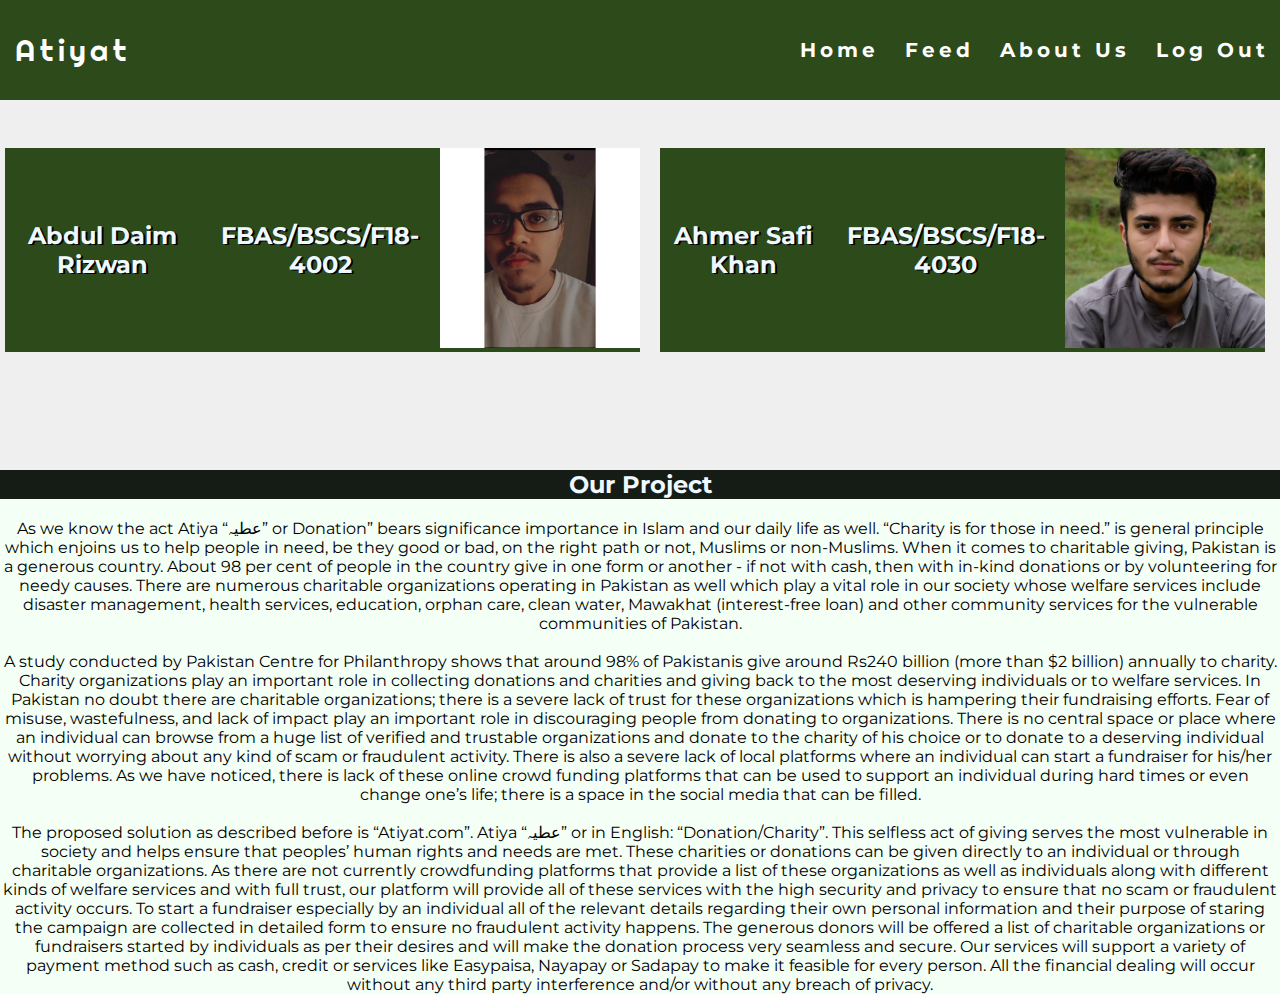
==== contact.html @ df045e23 "First Upload" ====
<!DOCTYPE html>
<html lang="en">
<head>
    <meta charset="UTF-8">
    <meta http-equiv="X-UA-Compatible" content="IE=edge">
    <meta name="viewport" content="width=device-width, initial-scale=1.0">

        <link rel="preconnect" href="https://fonts.googleapis.com">
        <link rel="preconnect" href="https://fonts.gstatic.com" crossorigin>
        <link href="https://fonts.googleapis.com/css2?family=Montserrat:wght@400;600&display=swap" rel="stylesheet">
    
        <link rel="preconnect" href="https://fonts.googleapis.com">
        <link rel="preconnect" href="https://fonts.gstatic.com" crossorigin>
        <link href="https://fonts.googleapis.com/css2?family=Righteous&display=swap" rel="stylesheet">
    <link rel="stylesheet" href="Resources/contact.css">
    <title>Contact Us</title>
</head>
<body>
        <header>
            <div class="Wrapper">
                <div class="logo">
                    <a href="#">Atiyat</a>
                </div>
                <nav>
                    <a href="index.html">Home</a>
                    <a href="feed.html">Feed</a>
                    <a href="contact.html">About Us</a>
                    <a href="index.html">Log Out</a>
                </nav>
            </div>
      </header>
      <div>
      <div class="MembersContainer">
          <div class="name1">
              <h2>Abdul Daim Rizwan</h2><br>
              <h2>FBAS/BSCS/F18-4002</h2>
              <img src="Assets\Daim.jpg" alt="Daim" >
          </div>    
          <div class="name2">
              <h2>Ahmer Safi Khan</h2><br>
              <h2>FBAS/BSCS/F18-4030</h2>
              <img src="Assets\ahmer.JPG" alt="Ahmer" >
              
          </div>
          
      </div>
      </div>
      <div class="AboutUs">
        <h2 class="Heading";>Our Project</h2>
    
        <p>As we know the act Atiya “عطیہ” or Donation” bears significance importance in Islam and our daily life as well. “Charity is for those in need.” is general principle which enjoins us to help people in need, be they good or bad, on the right path or not, Muslims or non-Muslims. When it comes to charitable giving, Pakistan is a generous country. About 98 per cent of people in the country give in one form or another - if not with cash, then with in-kind donations or by volunteering for needy causes. There are numerous charitable organizations operating in Pakistan as well which play a vital role in our society whose welfare services include disaster management, health services, education, orphan care, clean water, Mawakhat (interest-free loan) and other community services for the vulnerable communities of Pakistan.</p><br>
        
        <p>A study conducted by Pakistan Centre for Philanthropy shows that around 98% of Pakistanis give around Rs240 billion (more than $2 billion) annually to charity. Charity organizations play an important role in collecting donations and charities and giving back to the most deserving individuals or to welfare services. In Pakistan no doubt there are charitable organizations; there is a severe lack of trust for these organizations which is hampering their fundraising efforts. Fear of misuse, wastefulness, and lack of impact play an important role in discouraging people from donating to organizations. There is no central space or place where an individual can browse from a huge list of verified and trustable organizations and donate to the charity of his choice or to donate to a deserving individual without worrying about any kind of scam or fraudulent activity. There is also a severe lack of local platforms where an individual can start a fundraiser for his/her problems. As we have noticed, there is lack of these online crowd funding platforms that can be used to support an individual during hard times or even change one’s life; there is a space in the social media that can be filled.</p><br>
         
        
        <p>The proposed solution as described before is “Atiyat.com”. Atiya “عطیہ” or in English: “Donation/Charity”. This selfless act of giving serves the most vulnerable in society and helps ensure that peoples’ human rights and needs are met. These charities or donations can be given directly to an individual or through charitable organizations. As there are not currently crowdfunding platforms that provide a list of these organizations as well as individuals along with different kinds of welfare services and with full trust, our platform will provide all of these services with the high security and privacy to ensure that no scam or fraudulent activity occurs. To start a fundraiser especially by an individual all of the relevant details regarding their own personal information and their purpose of staring the campaign are collected in detailed form to ensure no fraudulent activity happens. The generous donors will be offered a list of charitable organizations or fundraisers started by individuals as per their desires and will make the donation process very seamless and secure. Our services will support a variety of payment method such as cash, credit or services like Easypaisa, Nayapay or Sadapay to make it feasible for every person. All the financial dealing will occur without any third party interference and/or without any breach of privacy.</p>
    </div>
</body>
</html>
---- Resources/contact.css ----
*{
    margin: 0 auto;
    padding: 0;
}
header{
    width: 100%;
    height: 100px;
    background-color: #2d4a1a;
    position: fixed;
    z-index: 1;
}
.logo{
    width: 30%;
    float: left;
    text-align: left;
    line-height: 100px;
    margin-left: 15px;
}
.logo a{
    text-decoration: none;
    font-size: 30px;
    font-family: 'Righteous', cursive;
    color: white;
    letter-spacing: 4px;
}
nav{
    float: right;
    line-height: 100px;
    }
nav a{
    text-decoration: none;
    font-size: 20px;
    font-family: 'Montserrat', sans-serif;
    letter-spacing: 4px;
    color: white;
    padding: 36px 10px;
    margin: 0px 1px;
    font-weight: 700;
}
nav a:hover{
    background-color: white;
    color: #2d4a1a;
    font-weight: 700;
}
body{
    font-family:'Montserrat', sans-serif;
    text-align: center;
    background-color: #efefef;
}
.wrapper{
    width: 90%;
    overflow: auto;
}
#PM{
    top: 100px;
    background-color: #151c15;
    font-size: 50px; 
    color: aliceblue;
    text-align: center;
  }
    
.MembersContainer{
    display: flex;
    flex-direction: row;
    height: 200px;
    text-align: center;
    align-items: center;
    position: relative;
    top: 150px;
}
.name1{
    display: flex;
    flex-direction: row;
    height: auto;
    width: auto;
    color: aliceblue;
    text-shadow: 2px 1px black;
    margin: 5px;
    text-align: center;
    background-color:#2d4a1a ;
    justify-content: center;
    display: table;
}
.name1 img {
    float: right;
    width:200px;
    height:200px;
    background: #555;
  }
  
.name1 h2 {
    position: relative;
    vertical-align: middle;
    display: table-cell;
  }
.name2{
    display: flex;
    flex-direction: row;
    height: auto;
    width: auto;
    color: aliceblue;
    text-shadow: 2px 1px black;
    margin: 15px;
    text-align: center;
    justify-content: center;
    background-color:#2d4a1a;
    display: table;
}

.name2 img {
    float: right;
    width:200px;
    height:200px;
    background: #555;
  }
  
.name2 h2 {
    position: relative;
    vertical-align: middle;
    display: table-cell;
  }
.AboutUs{
    box-shadow: 5px 10px #888888; 
    background-color: rgb(244, 255, 245); 
    position:relative ; 
    top: 250px;

}
.AboutUs h2{
    text-align: center; 
    background-color: #151c15;
    color: aliceblue;
    margin-top: 20px;
    margin-bottom: 20px;
}
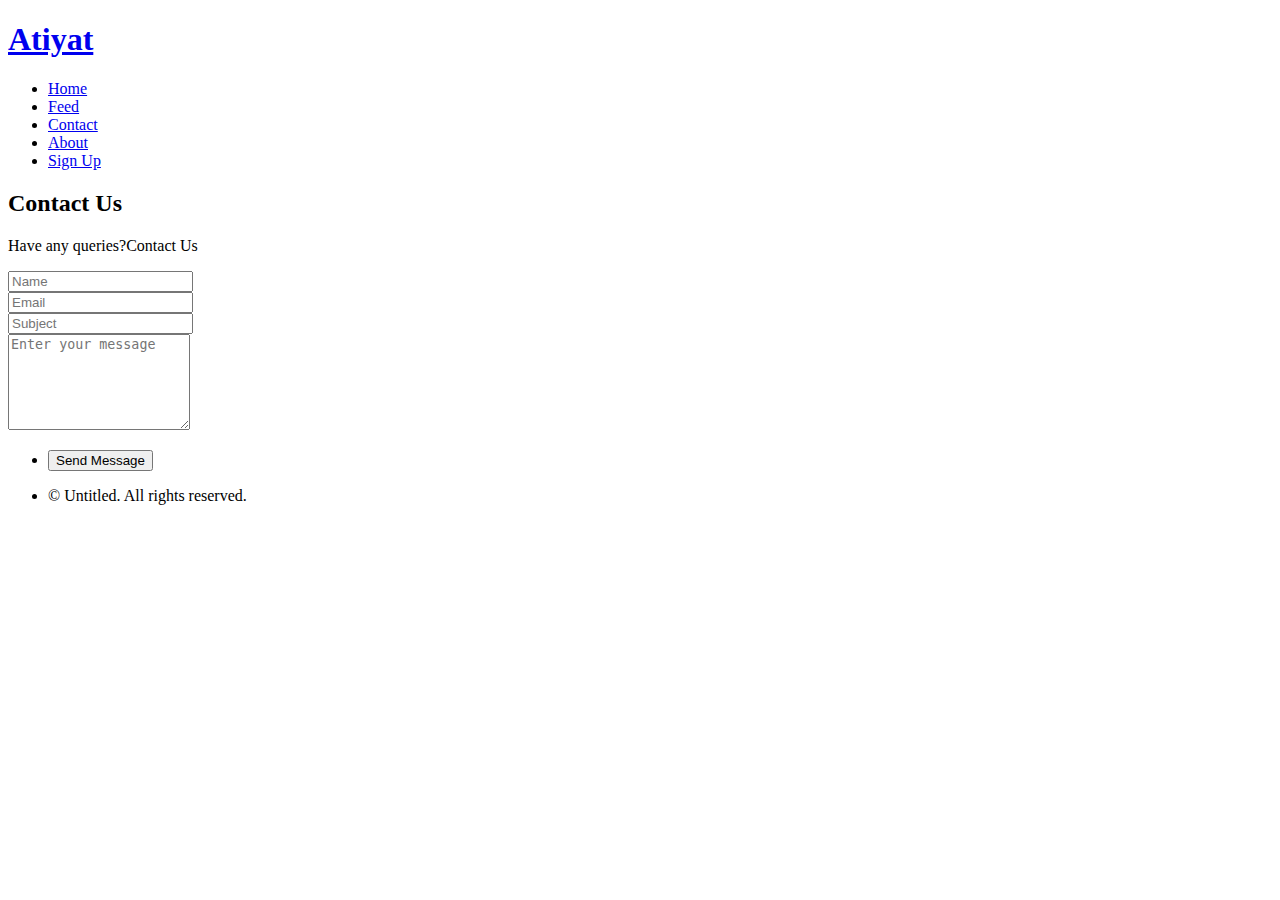
==== commit fb9040a0: "New Site with backend" ====
--- a/contact.html
+++ b/contact.html
@@ -1,59 +1,81 @@
-<!DOCTYPE html>
-<html lang="en">
-<head>
-    <meta charset="UTF-8">
-    <meta http-equiv="X-UA-Compatible" content="IE=edge">
-    <meta name="viewport" content="width=device-width, initial-scale=1.0">
+<!DOCTYPE HTML>
+<!--
+	Alpha by HTML5 UP
+	html5up.net | @ajlkn
+	Free for personal and commercial use under the CCA 3.0 license (html5up.net/license)
+-->
+<html>
+	<head>
+		<title>Contact - Atiyat</title>
+		<meta charset="utf-8" />
+		<meta name="viewport" content="width=device-width, initial-scale=1, user-scalable=no" />
+		<link rel="stylesheet" href="assets/css/main.css" />
+	</head>
+	<body class="is-preload">
+		<div id="page-wrapper">
 
-        <link rel="preconnect" href="https://fonts.googleapis.com">
-        <link rel="preconnect" href="https://fonts.gstatic.com" crossorigin>
-        <link href="https://fonts.googleapis.com/css2?family=Montserrat:wght@400;600&display=swap" rel="stylesheet">
-    
-        <link rel="preconnect" href="https://fonts.googleapis.com">
-        <link rel="preconnect" href="https://fonts.gstatic.com" crossorigin>
-        <link href="https://fonts.googleapis.com/css2?family=Righteous&display=swap" rel="stylesheet">
-    <link rel="stylesheet" href="Resources/contact.css">
-    <title>Contact Us</title>
-</head>
-<body>
-        <header>
-            <div class="Wrapper">
-                <div class="logo">
-                    <a href="#">Atiyat</a>
-                </div>
-                <nav>
-                    <a href="index.html">Home</a>
-                    <a href="feed.html">Feed</a>
-                    <a href="contact.html">About Us</a>
-                    <a href="index.html">Log Out</a>
-                </nav>
-            </div>
-      </header>
-      <div>
-      <div class="MembersContainer">
-          <div class="name1">
-              <h2>Abdul Daim Rizwan</h2><br>
-              <h2>FBAS/BSCS/F18-4002</h2>
-              <img src="Assets\Daim.jpg" alt="Daim" >
-          </div>    
-          <div class="name2">
-              <h2>Ahmer Safi Khan</h2><br>
-              <h2>FBAS/BSCS/F18-4030</h2>
-              <img src="Assets\ahmer.JPG" alt="Ahmer" >
-              
-          </div>
-          
-      </div>
-      </div>
-      <div class="AboutUs">
-        <h2 class="Heading";>Our Project</h2>
-    
-        <p>As we know the act Atiya “عطیہ” or Donation” bears significance importance in Islam and our daily life as well. “Charity is for those in need.” is general principle which enjoins us to help people in need, be they good or bad, on the right path or not, Muslims or non-Muslims. When it comes to charitable giving, Pakistan is a generous country. About 98 per cent of people in the country give in one form or another - if not with cash, then with in-kind donations or by volunteering for needy causes. There are numerous charitable organizations operating in Pakistan as well which play a vital role in our society whose welfare services include disaster management, health services, education, orphan care, clean water, Mawakhat (interest-free loan) and other community services for the vulnerable communities of Pakistan.</p><br>
-        
-        <p>A study conducted by Pakistan Centre for Philanthropy shows that around 98% of Pakistanis give around Rs240 billion (more than $2 billion) annually to charity. Charity organizations play an important role in collecting donations and charities and giving back to the most deserving individuals or to welfare services. In Pakistan no doubt there are charitable organizations; there is a severe lack of trust for these organizations which is hampering their fundraising efforts. Fear of misuse, wastefulness, and lack of impact play an important role in discouraging people from donating to organizations. There is no central space or place where an individual can browse from a huge list of verified and trustable organizations and donate to the charity of his choice or to donate to a deserving individual without worrying about any kind of scam or fraudulent activity. There is also a severe lack of local platforms where an individual can start a fundraiser for his/her problems. As we have noticed, there is lack of these online crowd funding platforms that can be used to support an individual during hard times or even change one’s life; there is a space in the social media that can be filled.</p><br>
-         
-        
-        <p>The proposed solution as described before is “Atiyat.com”. Atiya “عطیہ” or in English: “Donation/Charity”. This selfless act of giving serves the most vulnerable in society and helps ensure that peoples’ human rights and needs are met. These charities or donations can be given directly to an individual or through charitable organizations. As there are not currently crowdfunding platforms that provide a list of these organizations as well as individuals along with different kinds of welfare services and with full trust, our platform will provide all of these services with the high security and privacy to ensure that no scam or fraudulent activity occurs. To start a fundraiser especially by an individual all of the relevant details regarding their own personal information and their purpose of staring the campaign are collected in detailed form to ensure no fraudulent activity happens. The generous donors will be offered a list of charitable organizations or fundraisers started by individuals as per their desires and will make the donation process very seamless and secure. Our services will support a variety of payment method such as cash, credit or services like Easypaisa, Nayapay or Sadapay to make it feasible for every person. All the financial dealing will occur without any third party interference and/or without any breach of privacy.</p>
-    </div>
-</body>
+			<!-- Header -->
+				<header id="header">
+					<h1><a href="index.html">Atiyat</a></h1>
+					<nav id="nav">
+						<ul>
+							<li><a href="index.html">Home</a></li>
+							<li><a href="feed.html">Feed</a></li>
+							<li><a href="contact.html">Contact</a></li>
+							<li><a href="about.html">About</a></li>
+							<li><a href="#" class="button">Sign Up</a></li>
+						</ul>
+					</nav>
+				</header>
+
+			<!-- Main -->
+				<section id="main" class="container medium">
+					<header>
+						<h2>Contact Us</h2>
+						<p>Have any queries?Contact Us</p>
+					</header>
+					<div class="box">
+						<form method="post" action="#">
+							<div class="row gtr-50 gtr-uniform">
+								<div class="col-6 col-12-mobilep">
+									<input type="text" name="name" id="name" value="" placeholder="Name" />
+								</div>
+								<div class="col-6 col-12-mobilep">
+									<input type="email" name="email" id="email" value="" placeholder="Email" />
+								</div>
+								<div class="col-12">
+									<input type="text" name="subject" id="subject" value="" placeholder="Subject" />
+								</div>
+								<div class="col-12">
+									<textarea name="message" id="message" placeholder="Enter your message" rows="6"></textarea>
+								</div>
+								<div class="col-12">
+									<ul class="actions special">
+										<li><input type="submit" value="Send Message" /></li>
+									</ul>
+								</div>
+							</div>
+						</form>
+					</div>
+				</section>
+
+			<!-- Footer -->
+				<footer id="footer">
+					<ul class="copyright">
+						<li>&copy; Untitled. All rights reserved.</li>
+					</ul>
+				</footer>
+
+		</div>
+
+		<!-- Scripts -->
+			<script src="assets/js/jquery.min.js"></script>
+			<script src="assets/js/jquery.dropotron.min.js"></script>
+			<script src="assets/js/jquery.scrollex.min.js"></script>
+			<script src="assets/js/browser.min.js"></script>
+			<script src="assets/js/breakpoints.min.js"></script>
+			<script src="assets/js/util.js"></script>
+			<script src="assets/js/main.js"></script>
+
+	</body>
 </html>